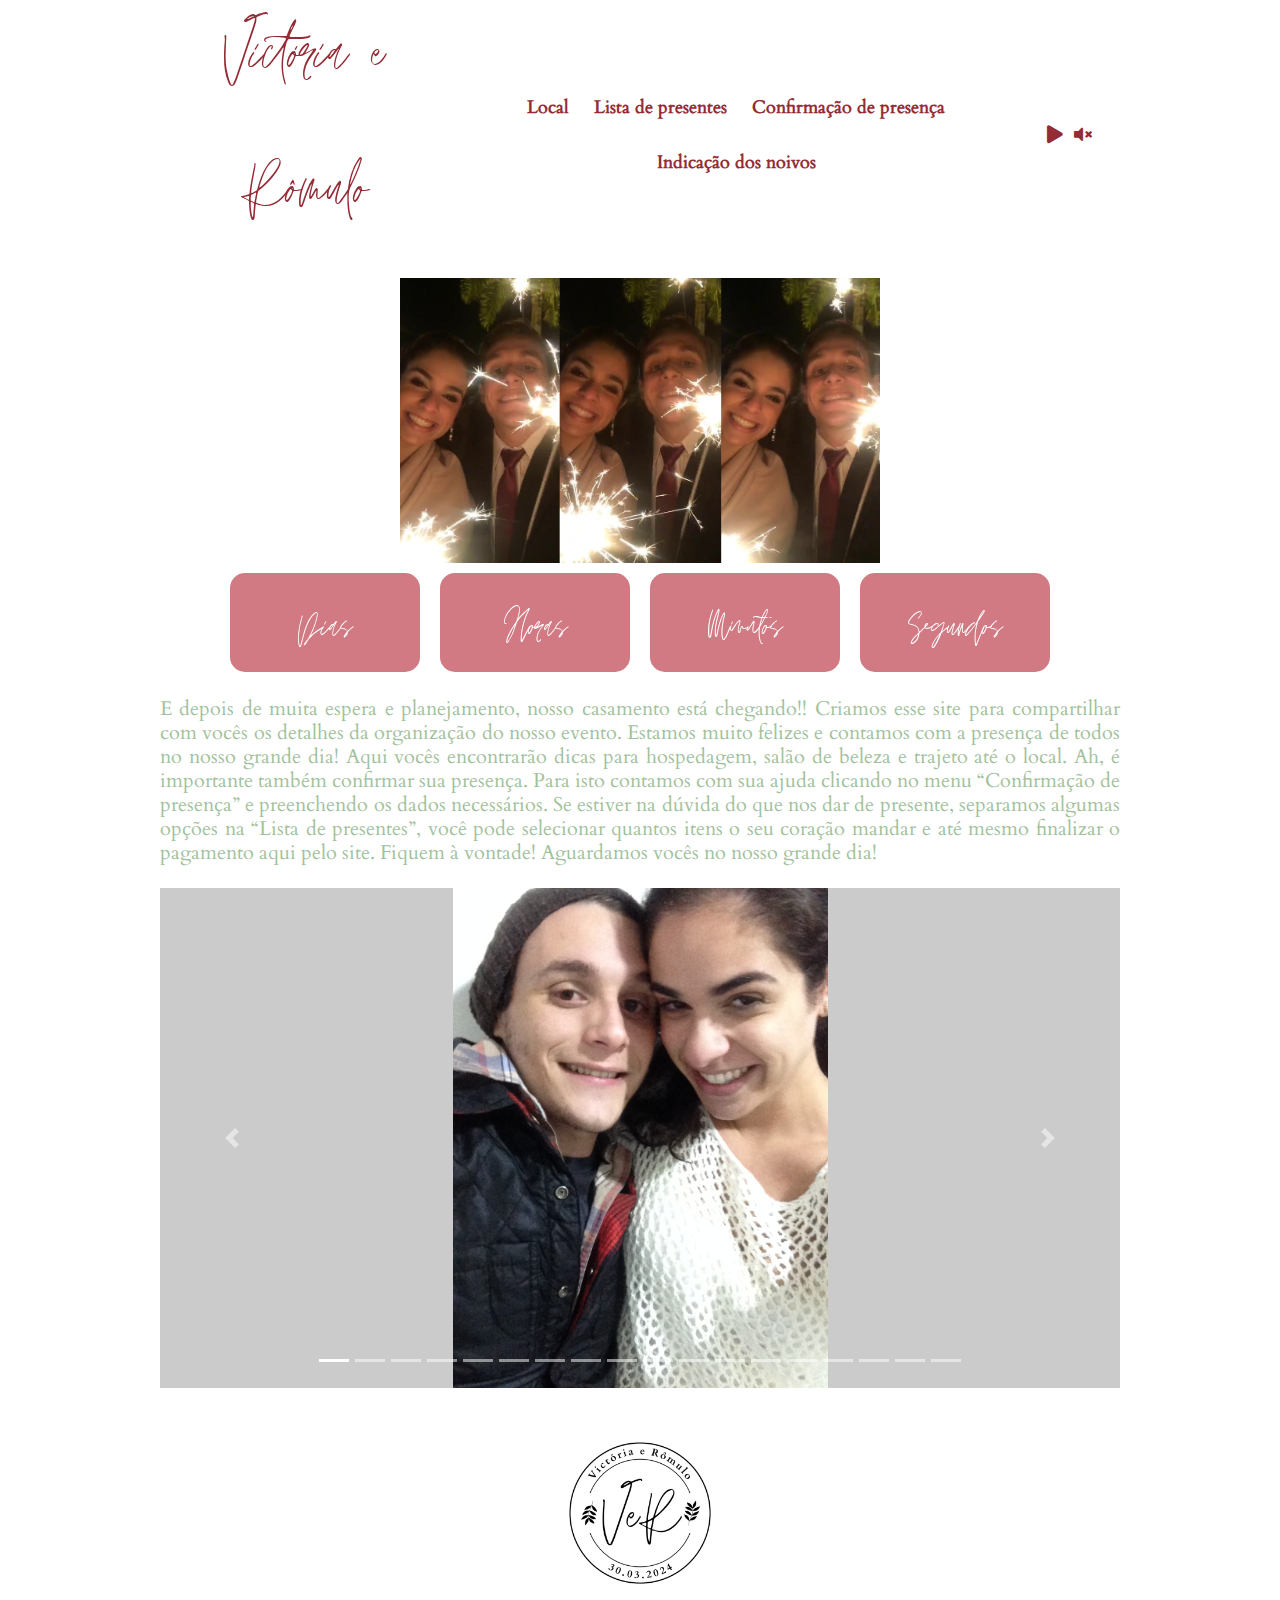
==== index.html @ e7ba3f0e "indicacoes" ====
<!DOCTYPE html>
<html lang="en">
<head>
  <meta charset="UTF-8">
  <meta name="viewport" content="width=device-width, initial-scale=1, shrink-to-fit=no">
  <title>Victória e Rômulo</title>

  <link rel="stylesheet" href="https://cdn.jsdelivr.net/npm/bootstrap@4.0.0/dist/css/bootstrap.min.css" integrity="sha384-Gn5384xqQ1aoWXA+058RXPxPg6fy4IWvTNh0E263XmFcJlSAwiGgFAW/dAiS6JXm" crossorigin="anonymous">
  <script src="https://code.jquery.com/jquery-3.2.1.slim.min.js" integrity="sha384-KJ3o2DKtIkvYIK3UENzmM7KCkRr/rE9/Qpg6aAZGJwFDMVNA/GpGFF93hXpG5KkN" crossorigin="anonymous"></script>
  <script src="https://cdn.jsdelivr.net/npm/popper.js@1.12.9/dist/umd/popper.min.js" integrity="sha384-ApNbgh9B+Y1QKtv3Rn7W3mgPxhU9K/ScQsAP7hUibX39j7fakFPskvXusvfa0b4Q" crossorigin="anonymous"></script>
  <script src="https://cdn.jsdelivr.net/npm/bootstrap@4.0.0/dist/js/bootstrap.min.js" integrity="sha384-JZR6Spejh4U02d8jOt6vLEHfe/JQGiRRSQQxSfFWpi1MquVdAyjUar5+76PVCmYl" crossorigin="anonymous"></script>
  <link rel="stylesheet" href="//use.fontawesome.com/releases/v5.15.4/css/all.css">

  <link href="index.css" rel="stylesheet">
  <script src="index.js"></script>
  <link href="imagens/favicon.ico" rel="icon">
</head>
<body>
    <div id="menu">
        <div class="grid-container-menu">
            <div class="grid-item-menu">
                <label class="home"onclick="showInicial()">Victória e Rômulo</label>
            </div>
            <div class="grid-item-menu">
                <label class="item-menu" onclick="showLocal()">Local</label>
                <label class="item-menu" onclick="showListaPresente()">Lista de presentes</label>
                <label class="item-menu" onclick="showConfirmacaoPresenca()">Confirmação de presença</label>
                <label class="item-menu" onclick="showIndicacaoNoivos()">Indicação dos noivos</label>
            </div>
            <div class="grid-item-menu">
              <label onclick="play()"><i class="fas fa-play"></i></label>
              <label onclick="pause()"><i class="fas fa-pause" style="display: none;"></i></label>
              <label onclick="mute()"><i class="fas fa-volume-mute" ></i></label>
              <label onclick="volume()"><i class="fas fa-volume-up" style="display: none;"></i></label>
              <br>
              <audio id="player" autoplay loop>
                <source src="musicas/playlist.mp3" type="audio/mpeg">
              </audio>
            </div>
        </div>
    </div>
    
    <div id="inicio">
        <div class="img_inicial">
            <img id="casal" src="imagens/casal.png">
        </div>

        <div class="grid-container-timer">
            <div class="grid-item-timer">
                <label id="days"></label>
                <br>
                <label>Dias</label>
            </div>
            <div class="grid-item-timer">
                <label id="hours"></label>
                <br>
                <label>Horas</label>
            </div>
            <div class="grid-item-timer">
                <label id="minutes"></label>
                <br>
                <label>Minutos</label>
            </div>
            <div class="grid-item-timer">
                <label id="seconds"></label>
                <br>
                <label>Segundos</label>
            </div>
        </div>

        <h3 class="text">
            E depois de muita espera e planejamento, nosso casamento está chegando!!
            Criamos esse site para compartilhar com vocês os detalhes da organização do nosso evento. Estamos muito felizes e contamos com a presença de todos no nosso grande dia!
            Aqui vocês encontrarão dicas para hospedagem, salão de beleza e trajeto até o local.
            Ah, é importante também confirmar sua presença. Para isto contamos com sua ajuda clicando no menu “Confirmação de presença” e preenchendo os dados necessários.
            Se estiver na dúvida do que nos dar de presente, separamos algumas opções na “Lista de presentes”, você pode selecionar quantos itens o seu coração mandar e até mesmo finalizar o pagamento aqui pelo site. Fiquem à vontade!
            Aguardamos vocês no nosso grande dia!
        </h3>

        <div id="carouselExampleIndicators" class="carousel slide" data-ride="carousel">
            <ol class="carousel-indicators">
              <li data-target="#carouselExampleIndicators" data-slide-to="0" class="active"></li>
              <li data-target="#carouselExampleIndicators" data-slide-to="1"></li>
              <li data-target="#carouselExampleIndicators" data-slide-to="2"></li>
              <li data-target="#carouselExampleIndicators" data-slide-to="3"></li>
              <li data-target="#carouselExampleIndicators" data-slide-to="4"></li>
              <li data-target="#carouselExampleIndicators" data-slide-to="5"></li>
              <li data-target="#carouselExampleIndicators" data-slide-to="6"></li>
              <li data-target="#carouselExampleIndicators" data-slide-to="7"></li>
              <li data-target="#carouselExampleIndicators" data-slide-to="8"></li>
              <li data-target="#carouselExampleIndicators" data-slide-to="9"></li>
              <li data-target="#carouselExampleIndicators" data-slide-to="10"></li>
              <li data-target="#carouselExampleIndicators" data-slide-to="11"></li>
              <li data-target="#carouselExampleIndicators" data-slide-to="12"></li>
              <li data-target="#carouselExampleIndicators" data-slide-to="13"></li>
              <li data-target="#carouselExampleIndicators" data-slide-to="14"></li>
              <li data-target="#carouselExampleIndicators" data-slide-to="15"></li>
              <li data-target="#carouselExampleIndicators" data-slide-to="16"></li>
              <li data-target="#carouselExampleIndicators" data-slide-to="17"></li>
            </ol>
            <div class="carousel-inner">
              <div class="carousel-item active">
                <div class="imagem_slides" style="background-image: url('imagens/slides/1.png');"></div>
              </div>
              <div class="carousel-item">
                <div class="imagem_slides" style="background-image: url('imagens/slides/2.png');"></div>
              </div>
              <div class="carousel-item">
                <div class="imagem_slides" style="background-image: url('imagens/slides/3.png');"></div>
              </div>
              <div class="carousel-item">
                <div class="imagem_slides" style="background-image: url('imagens/slides/4.png');"></div>
              </div>
              <div class="carousel-item">
                <div class="imagem_slides" style="background-image: url('imagens/slides/5.JPG');"></div>
              </div>
              <div class="carousel-item">
                <div class="imagem_slides" style="background-image: url('imagens/slides/6.jpg');"></div>
              </div>
              <div class="carousel-item">
                <div class="imagem_slides" style="background-image: url('imagens/slides/7.jpg');"></div>
              </div>
              <div class="carousel-item">
                <div class="imagem_slides" style="background-image: url('imagens/slides/8.jpg');"></div>
              </div>
              <div class="carousel-item">
                <div class="imagem_slides" style="background-image: url('imagens/slides/9.jpg');"></div>
              </div>
              <div class="carousel-item">
                <div class="imagem_slides" style="background-image: url('imagens/slides/10.jpg');"></div>
              </div>
              <div class="carousel-item">
                <div class="imagem_slides" style="background-image: url('imagens/slides/11.jpg');"></div>
              </div>
              <div class="carousel-item">
                <div class="imagem_slides" style="background-image: url('imagens/slides/12.jpg');"></div>
              </div>
              <div class="carousel-item">
                <div class="imagem_slides" style="background-image: url('imagens/slides/13.jpg');"></div>
              </div>
              <div class="carousel-item">
                <div class="imagem_slides" style="background-image: url('imagens/slides/14.jpg');"></div>
              </div>
              <div class="carousel-item">
                <div class="imagem_slides" style="background-image: url('imagens/slides/15.jpg');"></div>
              </div>
              <div class="carousel-item">
                <div class="imagem_slides" style="background-image: url('imagens/slides/16.jpg');"></div>
              </div>
              <div class="carousel-item">
                <div class="imagem_slides" style="background-image: url('imagens/slides/17.JPG');"></div>
              </div>
              <div class="carousel-item">
                <div class="imagem_slides" style="background-image: url('imagens/slides/18.jpg');"></div>
              </div>
            </div>
            <a class="carousel-control-prev" href="#carouselExampleIndicators" role="button" data-slide="prev">
              <span class="carousel-control-prev-icon" aria-hidden="true"></span>
              <span class="sr-only">Previous</span>
            </a>
            <a class="carousel-control-next" href="#carouselExampleIndicators" role="button" data-slide="next">
              <span class="carousel-control-next-icon" aria-hidden="true"></span>
              <span class="sr-only">Next</span>
            </a>
        </div>
    </div>

    <div id="local">
        <label class="title center">Estancia Lar</label>
        <div id="rita"></div>

        <label class="text">
          Gostaríamos muito de contar com a presença de todos vocês no momento do nosso sim, uma das partes mais importantes desse grande dia, na qual iremos afirmar nosso amor perante todos que amamos!
          A cerimônia será rápida e tentaremos ser extremamente pontuais. Em seguida, receberemos todos em uma recepção no mesmo local. Contamos com vocês!
          <br><br>
          Dia 30 de Março de 2024, às 16h30.
          <br><br>
          Estância Lar
          <br>
          R. dos Jasmins, 09
          <br>
          Green Valley, Botucatu – SP, 18600-000
        </label>
        <label class="title">Dica para GPS</label>
        <label class="text">
          O melhor trajeto para chegar até o local do evento é utilizando a Rodovia Gastão Dal Farra. Ao colocar o caminho no GPS, verifique se ele indica esse percurso.
        </label>
        <div class="mapouter">
            <div class="gmap_canvas">
                <iframe class="gmap_iframe" width="100%" frameborder="0" scrolling="no" marginheight="0" marginwidth="0" src="https://maps.google.com/maps?width=658&amp;height=400&amp;hl=en&amp;q=Estancia Lar&amp;t=&amp;z=15&amp;ie=UTF8&amp;iwloc=B&amp;output=embed"></iframe>
                </div>
            </div>
    </div>
        
    <div id="lista_presentes">
        <div class="iframe">
            <iframe class="iframe" frameborder="0" src="http://localhost/lista_de_presentes/loja"></iframe>
        </div>
    </div>
    
    <div id="confirmaçao_presenca">
        <iframe class="iframe" src="https://docs.google.com/forms/d/e/1FAIpQLSfi2gqJM6O2ibpSFRRr3fnjDvFNKOHbjgrizf_KB_40MpELNA/viewform?embedded=true" width="640" height="1158" frameborder="0" marginheight="0" marginwidth="0">Carregando…</iframe>
    </div>

    <div id="indicacao_noivos">
        <label class="title">Onde Ficar?</label>
        <label class="text">
            Queridos convidados, como sabemos que a maioria vem de outra cidade, separamos aqui algumas sugestões de hotéis para vocês se hospedarem. Todos esses tem uma ótima localização e são bem conhecidos na cidade.
        </label>
        <div class="grid-container-indicacao">
            <div class="grid-item-indicacao">
              <a href="https://primarhotel.com.br/" target="_blank">
                <div class="img-indicacao" style="background-image: url('imagens/indicacoes/primar.png');"></div>
                <label>Primar plaza hotel</label>
              </a>
            </div>
            <div class="grid-item-indicacao">
              <a href="https://all.accor.com/hotel/9506/index.pt-br.shtml?utm_campaign=seo+maps&utm_medium=seo+maps&utm_source=google+Maps" target="_blank">
                <div class="img-indicacao" style="background-image: url('imagens/indicacoes/ibis.png');"></div>
                <label>Ibis Botucatu</label>
              </a>
            </div>
            <div class="grid-item-indicacao">
              <a href="http://www.excellenceplazahotel.com.br/" target="_blank">
                <div class="img-indicacao" style="background-image: url('imagens/indicacoes/excellence.png');"></div>
                <label>Excellence Plaza Hotel</label>
              </a>
            </div>
            <div class="grid-item-indicacao">
              <a href="http://booking.com/hotel/br/bekassin-botucatu-hoteis-ltda.pt-br.html?aid=1726433&label=bekassin-botucatu-hoteis-ltda-myGFCuy0XHkpd0IPTnU%2A4wS468137848228%3Apl%3Ata%3Ap1%3Ap2%3Aac%3Aap%3Aneg%3Afi%3Atiaud-297601666555%3Akwd-4B8r3B4p7yhRXuBWLqsQ546WR43cqQwrbXMDFnBi6vSJBeif8tPW85a7r7DM961Jvk4hdryZoByEp8GC8HzsqJpRN4FxGM9sid=4B8r3B4p7yhRXuBWLqsQ546WR43cqQwrbXMDFnBi6vSJBeif8tPW85a7r7DM961Jvk4hdryZoByEp8GC8HzsqJpRN4FxGM902;checkout=2023-11-05;dest_id=-631079;dest_type=city;dist=0;group_adults=2;group_children=1;hapos=1;highlighted_blocks=301619909_272297403_3_1_0;hpos=1;matching_block_id=301619909_272297403_3_1_0;no_rooms=1;req_adults=2;req_age=0;req_children=1;room1=A%2CA%2C0;sb_price_type=total;sr_order=popularity;sr_pri_blocks=301619909_272297403_3_1_0__92400;srepoch=1693777523;srpvid=0d3b98f8ff0b0067;type=total;ucfs=1&#hotelTmpl" target="_blank">
                <div class="img-indicacao" style="background-image: url('imagens/indicacoes/bekassin.png');"></div>
                <label>Bekassin Botucatu</label>
              </a>
            </div>
            <div class="grid-item-indicacao">
              <a href="https://www.riellishotel.com.br/" target="_blank">
                <div class="img-indicacao" style="background-image: url('imagens/indicacoes/riellis.png');"></div>
                <label>Riellis Center Hotel</label>
              </a>
            </div>
            <div class="grid-item-indicacao">
              <a href="https://hotelbotucatu.com.br/" target="_blank">
                <div class="img-indicacao" style="background-image: url('imagens/indicacoes/botucatu-hotel.png');"></div>
                <label>Botucatu hotel</label>
              </a>
            </div>
        </div>

        <label class="title">Onde se arrumar?</label>
        <label class="text">
            Também separamos algumas sugestões de salão de beleza para quem quiser se arrumar na cidade, sabemos que com a viagem os looks podem desmanchar, então indicamos algumas opções!
        </label>
        <div class="grid-container-indicacao">
            <div class="grid-item-indicacao">
              <a href="https://www.instagram.com/jotahair/?hl=pt" target="_blank">
                <div class="img-indicacao" style="background-image: url('imagens/indicacoes/jota.png');"></div>
                <label>Jota Hair</label>
              </a>
            </div>
            <div class="grid-item-indicacao">
              <a href="https://www.instagram.com/studiosisters_/" target="_blank">
                <div class="img-indicacao" style="background-image: url('imagens/indicacoes/sisters.png');"></div>
                <label>Studio Sisters</label>
              </a>
            </div>
            <div class="grid-item-indicacao">
              <a href="https://www.instagram.com/vs.vaniasantana/" target="_blank">
                <div class="img-indicacao" style="background-image: url('imagens/indicacoes/vs.png');"></div>
                <label>VS Vânia Santana</label>
              </a>
            </div>
            <div class="grid-item-indicacao">
              <a href="https://www.instagram.com/studio7makehair/" target="_blank">
                <div class="img-indicacao" style="background-image: url('imagens/indicacoes/studio7.png');"></div>
                <label>Studio 7</label>
              </a>
            </div>
            <div class="grid-item-indicacao">
              <a href="https://instagram.com/monique_villasboas?igshid=MzRlODBiNWFlZA" target="_blank">
                <div class="img-indicacao" style="background-image: url('imagens/indicacoes/monique.png');"></div>
                <label>Studio Monique Fioretto</label>
              </a>
            </div>
            <div class="grid-item-indicacao">
              <a href="https://www.instagram.com/alsoferbotucatu/" target="_blank">
                <div class="img-indicacao" style="background-image: url('imagens/indicacoes/alsofer.png');"></div>
                <label>Alsofer Hair Studio</label>
              </a>
            </div>
        </div>
    </div>
</body>
<footer>
    <img src="imagens/cropped-V-R.png">
</footer>
</html>
---- index.css ----
/* Geral */
body{
  margin: auto;
  padding-bottom: 50px;
  padding-left: 12.5%;
  padding-right: 12.5%;
}

@font-face {
  font-family: Jonathan;
  src: url('fonts/Jonathan/Jonathan.ttf');
}

@font-face {
  font-family: Cardo;
  src: url('fonts/Cardo/Cardo-Regular.ttf');
}

.text{
  font-family: Cardo;
  color: #A1C19C;
  font-size: 20px;
  text-align: justify;
  padding-top: 15px;
  padding-bottom: 15px;
}

.title{
  font-family: Cardo;
  color: #D17A84;
  font-size: 25px;
}

/* Menu */
.grid-container-menu {
  display: grid;
  grid-template-columns: 30% 60% 10%;
  align-items:center;
}
.grid-item-menu {
  background-color: rgba(255, 255, 255, 0.8);
  font-size: 18px;
  text-align: center;
}
.home{
  font-size: 90px;
  font-family: Jonathan;
  color: #942c35;
}
.home:hover{
  color: #A1C19C;
  cursor: pointer;
}
.item-menu{
  color: #942c35;
  padding: 10px;
  font-family: Cardo;
  font-weight: bold;
}
.item-menu:hover{
  color: #A1C19C;
  cursor: pointer;
}

.fa-play, .fa-pause, .fa-volume-mute, .fa-volume-up{
  color: #942c35;
}
.fa-play:hover, .fa-pause:hover, .fa-volume-mute:hover, .fa-volume-up:hover{
  color: #A1C19C;
}


/* Inicial */
#casal{
  width: 50%;
}
.img_inicial{
  text-align: center;
}
#days, #hours, #minutes, #seconds {
  font-size: 90px;
  color: white;
  font-family: Jonathan;
  padding: 0;
  margin: 0;
}

.grid-container-timer {
  display: grid;
  grid-template-columns: auto auto auto auto;
  margin: auto;
  justify-content: center;
  align-items: center;
  color: white;
}

.grid-item-timer {
  margin: 10px;
  background-color: #D17A84;
  text-align: center;
  border-radius: 15px;
  width: 190px;
}

.grid-item-timer>label {
  font-size: 50px;
  color: white;
  font-family: Jonathan;
  padding: 0;
  margin: 0;
}
.imagem_slides{
  background-repeat: no-repeat;
  background-position: center;
  background-size: contain;
  width: 100%;
  height: 500px;
  background-color: rgb(203, 203, 203);
}


/* Local */ 
#local{
  display:none
}

.center{
  display: block;
  text-align: center;
}

#rita{
  background-image: url('imagens/rita.png');
  background-repeat: no-repeat;
  background-position: center;
  background-size: contain;
  width: 100%;
  height: 500px;
}
.mapouter{
  position:relative;
  text-align:right;
  width:100%;
  height:400px;
}
.gmap_canvas {
  overflow:hidden;
  background:none!important;
  width:100%;
  height:400px;
}
.gmap_iframe {
  height:400px!important;
}


/* Lista de presentes */ 
#lista_presentes{
  display:none;
  height: 1500px;
}
.iframe{
  width: 80%;
  height: 1500px;
  align-items: center;
  display: flex;
  justify-content: center;
  margin: auto;
}

/* Confirmação de presença */ 
#confirmaçao_presenca{
  display:none;
}

#confirmaçao_presenca>.iframe{
  height: 1500px;
  align-items: center;
  justify-content: center;
}

/* Indicação dos noivos */ 
#indicacao_noivos{
  display:none
}
.grid-container-indicacao {
  display: grid;
  grid-template-columns: auto auto auto;
  margin: auto;
  justify-content: center;
  align-items: center;
}

.grid-item-indicacao label{
  margin: 20px;
  font-size: 15px;
  text-align: center;
  border-radius: 15px;
  width: 190px;
  color: #A1C19C;
  font-family: Cardo;
}

.img-indicacao {
  width: 200px;
  height: 200px;
  border-radius: 50%;
  background-repeat: no-repeat;
  background-position: center;
  background-size:cover;
}

/* Footer */ 
footer{
  margin-top: 50px;
  text-align: center;
}
footer>img{
  width: 150px;
}
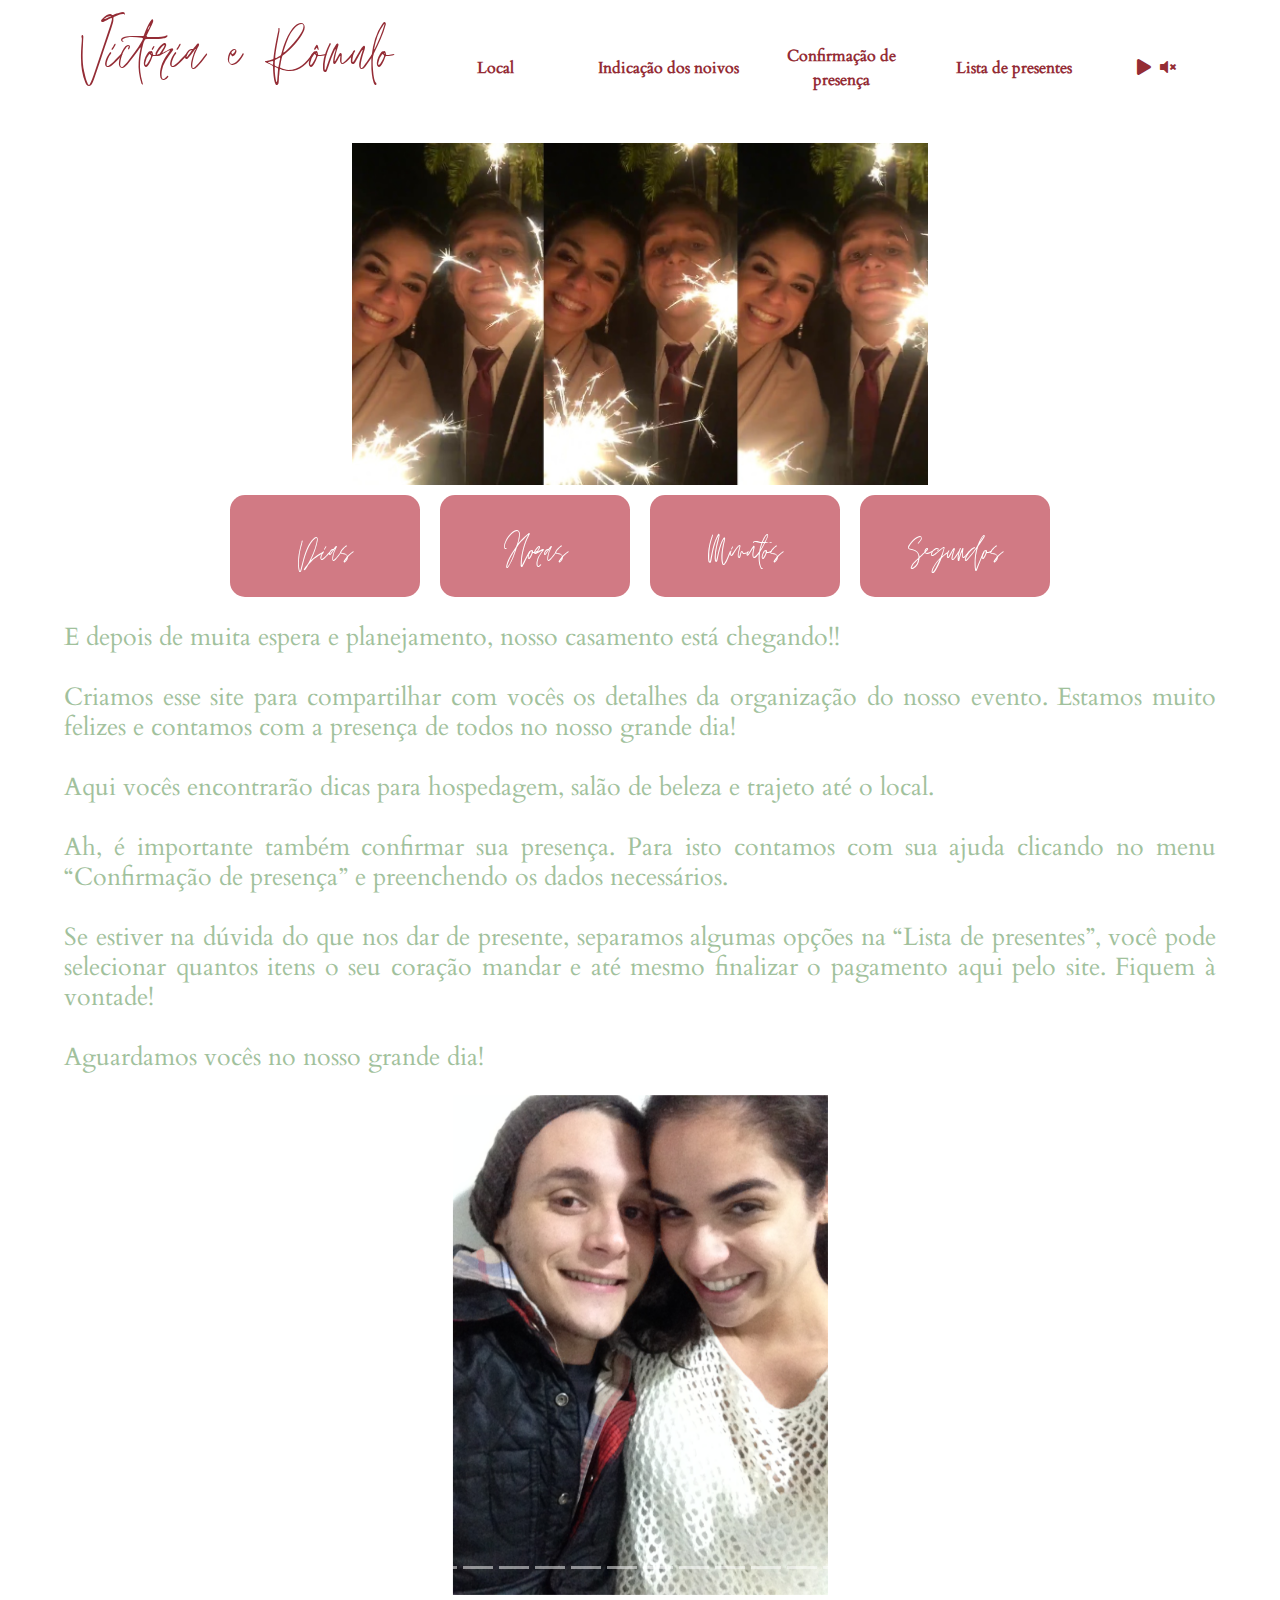
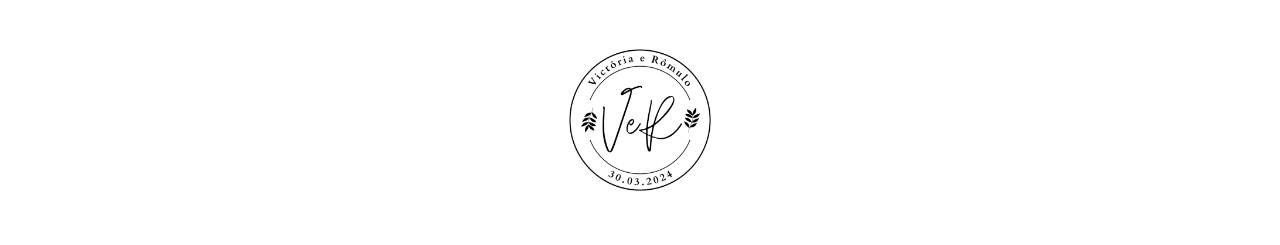
==== commit 47dd33fc: "responsive" ====
--- a/index.html
+++ b/index.html
@@ -22,10 +22,16 @@
                 <label class="home"onclick="showInicial()">Victória e Rômulo</label>
             </div>
             <div class="grid-item-menu">
-                <label class="item-menu" onclick="showLocal()">Local</label>
-                <label class="item-menu" onclick="showListaPresente()">Lista de presentes</label>
-                <label class="item-menu" onclick="showConfirmacaoPresenca()">Confirmação de presença</label>
-                <label class="item-menu" onclick="showIndicacaoNoivos()">Indicação dos noivos</label>
+              <label class="item-menu" onclick="showLocal()">Local</label>
+            </div>
+            <div class="grid-item-menu">
+              <label class="item-menu" onclick="showIndicacaoNoivos()">Indicação dos noivos</label>
+            </div>
+            <div class="grid-item-menu">
+              <label class="item-menu" onclick="showConfirmacaoPresenca()">Confirmação de presença</label>
+            </div>
+            <div class="grid-item-menu">
+              <label class="item-menu" onclick="showListaPresente()">Lista de presentes</label>
             </div>
             <div class="grid-item-menu">
               <label onclick="play()"><i class="fas fa-play"></i></label>
@@ -70,10 +76,15 @@
 
         <h3 class="text">
             E depois de muita espera e planejamento, nosso casamento está chegando!!
+            <br><br>
             Criamos esse site para compartilhar com vocês os detalhes da organização do nosso evento. Estamos muito felizes e contamos com a presença de todos no nosso grande dia!
+            <br><br>
             Aqui vocês encontrarão dicas para hospedagem, salão de beleza e trajeto até o local.
+            <br><br>
             Ah, é importante também confirmar sua presença. Para isto contamos com sua ajuda clicando no menu “Confirmação de presença” e preenchendo os dados necessários.
+            <br><br>
             Se estiver na dúvida do que nos dar de presente, separamos algumas opções na “Lista de presentes”, você pode selecionar quantos itens o seu coração mandar e até mesmo finalizar o pagamento aqui pelo site. Fiquem à vontade!
+            <br><br>
             Aguardamos vocês no nosso grande dia!
         </h3>
 
@@ -166,7 +177,7 @@
     </div>
 
     <div id="local">
-        <label class="title center">Estancia Lar</label>
+        <label class="title center" style="font-size: 40px;">Estancia Lar</label>
         <div id="rita"></div>
 
         <label class="text">
--- a/index.css
+++ b/index.css
@@ -2,8 +2,20 @@
 body{
   margin: auto;
   padding-bottom: 50px;
-  padding-left: 12.5%;
-  padding-right: 12.5%;
+}
+
+@media (max-width: 500px) {
+  body{
+    padding-left: 12.5%;
+    padding-right: 12.5%;
+  }
+}
+
+@media (min-width: 500px) {
+  body{
+    padding-left: 5%;
+    padding-right: 5%;
+  }
 }
 
 @font-face {
@@ -16,10 +28,29 @@
   src: url('fonts/Cardo/Cardo-Regular.ttf');
 }
 
+@media (max-width: 500px) {
+  .text{
+    font-size: 15px;
+  }
+
+  .title{
+    font-size: 25px;
+  }
+}
+
+@media (min-width: 500px) {
+  .text{
+    font-size: 25px;
+  }
+
+  .title{
+    font-size: 30px;
+  }
+}
+
 .text{
   font-family: Cardo;
   color: #A1C19C;
-  font-size: 20px;
   text-align: justify;
   padding-top: 15px;
   padding-bottom: 15px;
@@ -28,25 +59,33 @@
 .title{
   font-family: Cardo;
   color: #D17A84;
-  font-size: 25px;
 }
 
 /* Menu */
+.home{
+  font-family: Jonathan;
+  color: #942c35;
+}
+
+.grid-item-menu {
+  text-align: center;
+}
+
+@media (max-width: 500px) {
+  .home{
+    font-size: 75px;
+    margin: 0;
+  }
+  .grid-container-menu {
+    grid-template-columns: auto;
+  }
+}
+
 .grid-container-menu {
   display: grid;
-  grid-template-columns: 30% 60% 10%;
   align-items:center;
 }
-.grid-item-menu {
-  background-color: rgba(255, 255, 255, 0.8);
-  font-size: 18px;
-  text-align: center;
-}
-.home{
-  font-size: 90px;
-  font-family: Jonathan;
-  color: #942c35;
-}
+
 .home:hover{
   color: #A1C19C;
   cursor: pointer;
@@ -62,6 +101,10 @@
   cursor: pointer;
 }
 
+.grid-item-menu {
+  background-color: rgba(255, 255, 255, 0.8);
+}
+
 .fa-play, .fa-pause, .fa-volume-mute, .fa-volume-up{
   color: #942c35;
 }
@@ -69,20 +112,72 @@
   color: #A1C19C;
 }
 
+@media (min-width: 500px) {
+  .grid-container-menu {
+    grid-template-columns: 30% 15% 15% 15% 15% 10%;
+  }
+
+  .grid-item-menu {
+    font-size: 16px;
+  }
+  
+  .home{
+    font-size: 90px;
+  }
+  .item-menu{
+    padding: 10px;
+  }
+}
 
 /* Inicial */
-#casal{
-  width: 50%;
-}
+@media (min-width: 500px) {
+  #casal{
+    width: 50%;
+  }
+
+  .grid-item-timer {
+    margin: 10px;
+    width: 190px;
+  }
+
+  .grid-item-timer>label {
+    font-size: 50px;
+  }
+
+  #days, #hours, #minutes, #seconds {
+    font-size: 90px;
+  }
+}
+
+@media (max-width: 500px) {
+  #casal{
+    width: 100%;
+  }
+
+  .grid-item-timer {
+    margin: 10px;
+    width: 50px;
+  }
+
+  .grid-item-timer>label {
+    font-size: 20px;
+  }
+
+  #days, #hours, #minutes, #seconds {
+    font-size: 40px;
+  }
+}
+
 .img_inicial{
   text-align: center;
 }
+
 #days, #hours, #minutes, #seconds {
-  font-size: 90px;
   color: white;
   font-family: Jonathan;
   padding: 0;
   margin: 0;
+  height: 20px;
 }
 
 .grid-container-timer {
@@ -95,15 +190,12 @@
 }
 
 .grid-item-timer {
-  margin: 10px;
   background-color: #D17A84;
   text-align: center;
   border-radius: 15px;
-  width: 190px;
 }
 
 .grid-item-timer>label {
-  font-size: 50px;
   color: white;
   font-family: Jonathan;
   padding: 0;
@@ -115,7 +207,6 @@
   background-size: contain;
   width: 100%;
   height: 500px;
-  background-color: rgb(203, 203, 203);
 }
 
 
@@ -137,6 +228,21 @@
   width: 100%;
   height: 500px;
 }
+
+@media (max-width: 500px) {
+  #rita{
+    height: 200px;
+  }
+  .mapouter{
+    height:200px;
+  }
+  .gmap_canvas {
+    height:200px;
+  }
+  .gmap_iframe {
+    height:200px!important;
+  }
+}
 .mapouter{
   position:relative;
   text-align:right;
@@ -179,13 +285,31 @@
   justify-content: center;
 }
 
+@media (max-width: 500px) {
+  #confirmaçao_presenca>.iframe{
+    width: 100%;
+  }
+}
+
 /* Indicação dos noivos */ 
 #indicacao_noivos{
   display:none
 }
+
+@media (max-width: 500px) {
+  .grid-container-indicacao {
+    grid-template-columns: auto;
+  }
+}
+
+@media (min-width: 500px) {
+  .grid-container-indicacao {
+    grid-template-columns: auto auto auto;
+  }
+}
+
 .grid-container-indicacao {
   display: grid;
-  grid-template-columns: auto auto auto;
   margin: auto;
   justify-content: center;
   align-items: center;
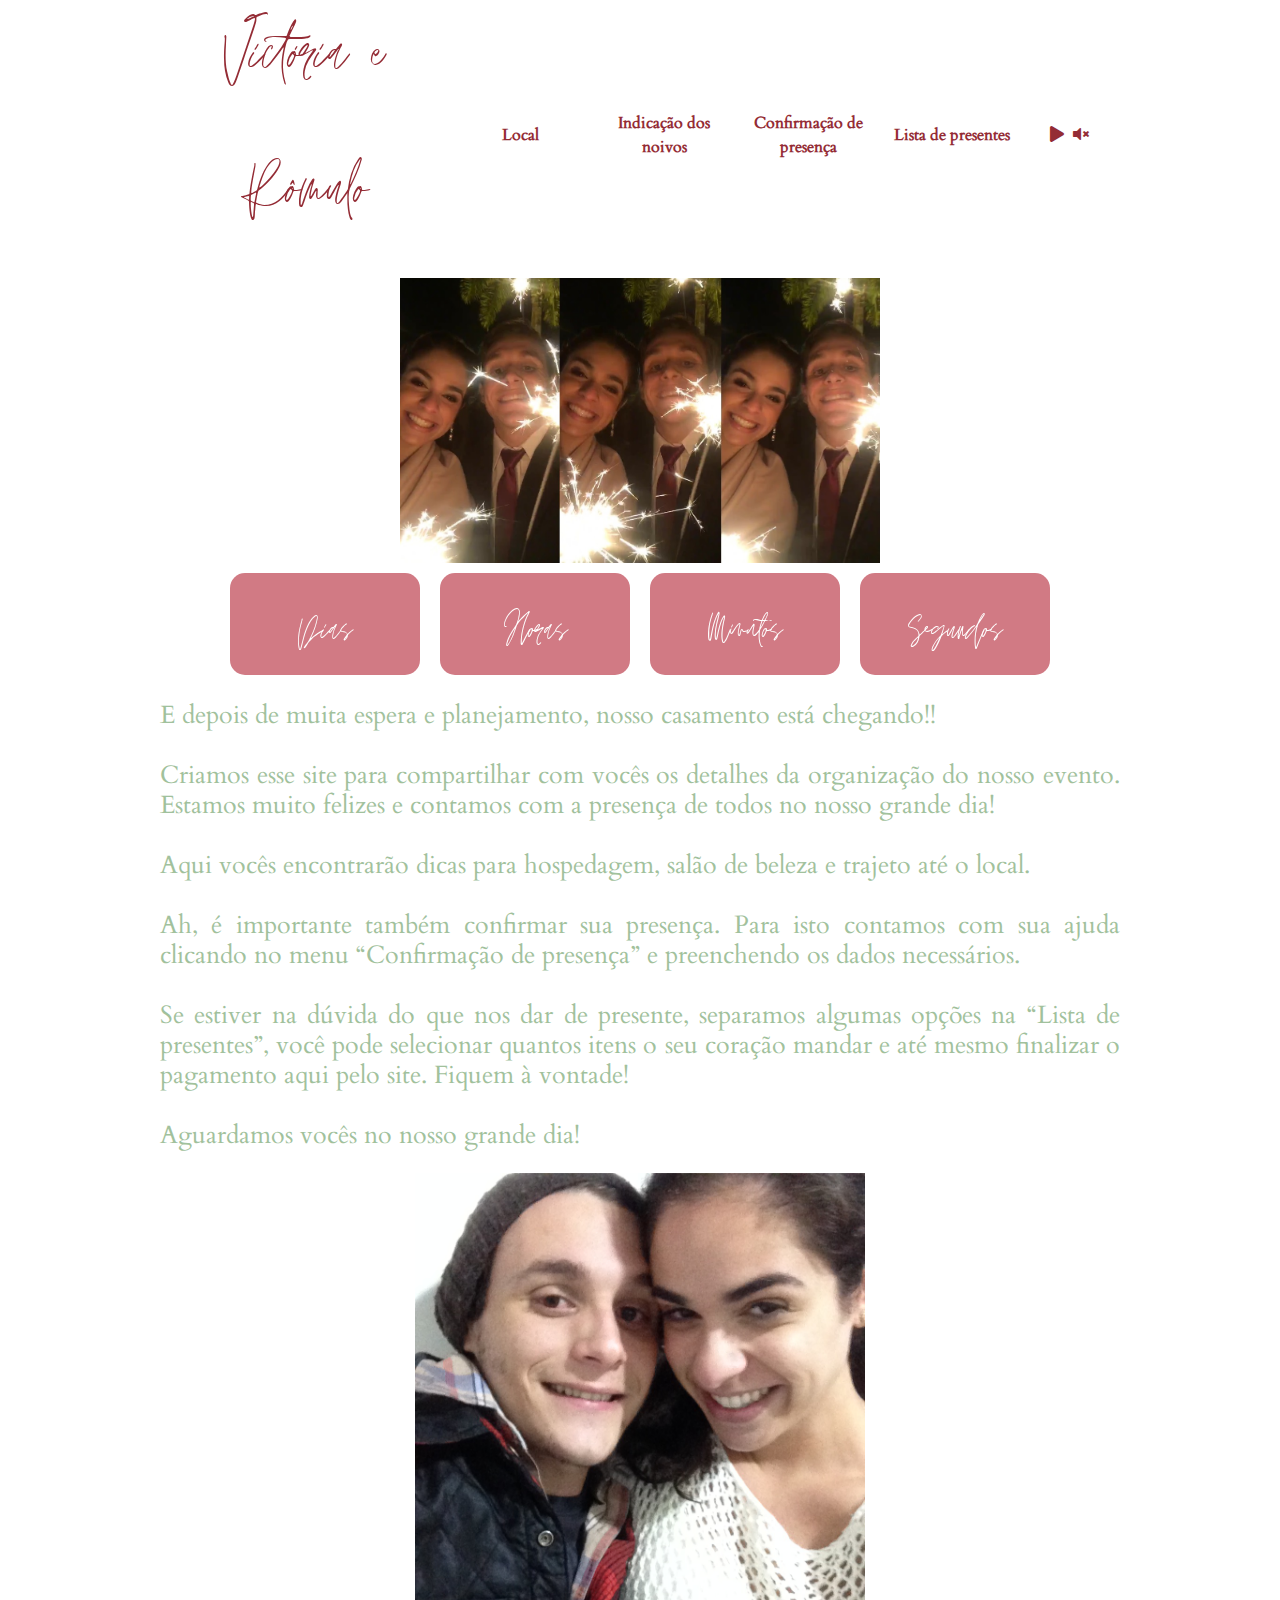
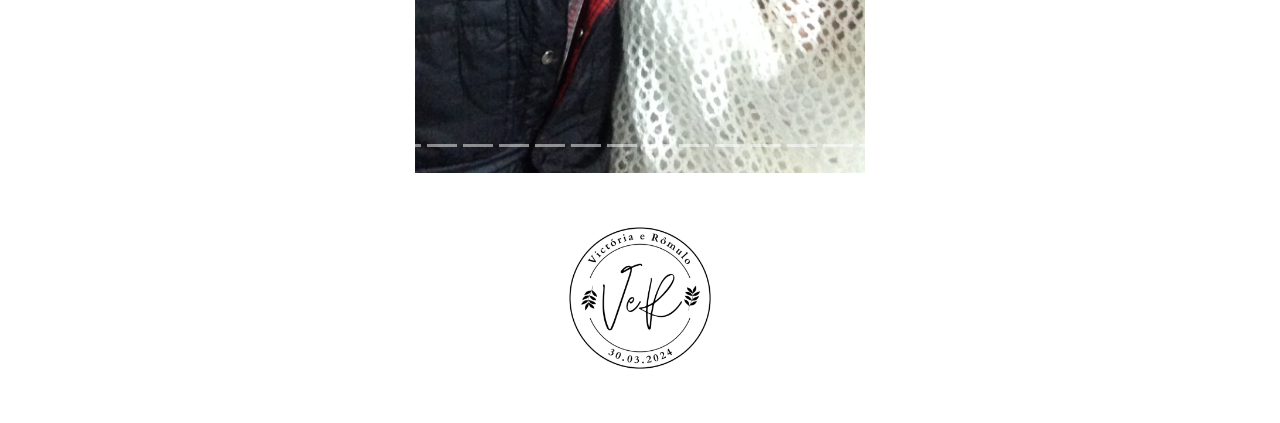
==== commit 8f91d890: "fix indicacao" ====
--- a/index.html
+++ b/index.html
@@ -222,36 +222,42 @@
             <div class="grid-item-indicacao">
               <a href="https://primarhotel.com.br/" target="_blank">
                 <div class="img-indicacao" style="background-image: url('imagens/indicacoes/primar.png');"></div>
+                <br>
                 <label>Primar plaza hotel</label>
               </a>
             </div>
             <div class="grid-item-indicacao">
               <a href="https://all.accor.com/hotel/9506/index.pt-br.shtml?utm_campaign=seo+maps&utm_medium=seo+maps&utm_source=google+Maps" target="_blank">
                 <div class="img-indicacao" style="background-image: url('imagens/indicacoes/ibis.png');"></div>
+                <br>
                 <label>Ibis Botucatu</label>
               </a>
             </div>
             <div class="grid-item-indicacao">
               <a href="http://www.excellenceplazahotel.com.br/" target="_blank">
                 <div class="img-indicacao" style="background-image: url('imagens/indicacoes/excellence.png');"></div>
+                <br>
                 <label>Excellence Plaza Hotel</label>
               </a>
             </div>
             <div class="grid-item-indicacao">
               <a href="http://booking.com/hotel/br/bekassin-botucatu-hoteis-ltda.pt-br.html?aid=1726433&label=bekassin-botucatu-hoteis-ltda-myGFCuy0XHkpd0IPTnU%2A4wS468137848228%3Apl%3Ata%3Ap1%3Ap2%3Aac%3Aap%3Aneg%3Afi%3Atiaud-297601666555%3Akwd-4B8r3B4p7yhRXuBWLqsQ546WR43cqQwrbXMDFnBi6vSJBeif8tPW85a7r7DM961Jvk4hdryZoByEp8GC8HzsqJpRN4FxGM9sid=4B8r3B4p7yhRXuBWLqsQ546WR43cqQwrbXMDFnBi6vSJBeif8tPW85a7r7DM961Jvk4hdryZoByEp8GC8HzsqJpRN4FxGM902;checkout=2023-11-05;dest_id=-631079;dest_type=city;dist=0;group_adults=2;group_children=1;hapos=1;highlighted_blocks=301619909_272297403_3_1_0;hpos=1;matching_block_id=301619909_272297403_3_1_0;no_rooms=1;req_adults=2;req_age=0;req_children=1;room1=A%2CA%2C0;sb_price_type=total;sr_order=popularity;sr_pri_blocks=301619909_272297403_3_1_0__92400;srepoch=1693777523;srpvid=0d3b98f8ff0b0067;type=total;ucfs=1&#hotelTmpl" target="_blank">
                 <div class="img-indicacao" style="background-image: url('imagens/indicacoes/bekassin.png');"></div>
+                <br>
                 <label>Bekassin Botucatu</label>
               </a>
             </div>
             <div class="grid-item-indicacao">
               <a href="https://www.riellishotel.com.br/" target="_blank">
                 <div class="img-indicacao" style="background-image: url('imagens/indicacoes/riellis.png');"></div>
+                <br>
                 <label>Riellis Center Hotel</label>
               </a>
             </div>
             <div class="grid-item-indicacao">
               <a href="https://hotelbotucatu.com.br/" target="_blank">
                 <div class="img-indicacao" style="background-image: url('imagens/indicacoes/botucatu-hotel.png');"></div>
+                <br>
                 <label>Botucatu hotel</label>
               </a>
             </div>
@@ -265,36 +271,42 @@
             <div class="grid-item-indicacao">
               <a href="https://www.instagram.com/jotahair/?hl=pt" target="_blank">
                 <div class="img-indicacao" style="background-image: url('imagens/indicacoes/jota.png');"></div>
+                <br>
                 <label>Jota Hair</label>
               </a>
             </div>
             <div class="grid-item-indicacao">
               <a href="https://www.instagram.com/studiosisters_/" target="_blank">
                 <div class="img-indicacao" style="background-image: url('imagens/indicacoes/sisters.png');"></div>
+                <br>
                 <label>Studio Sisters</label>
               </a>
             </div>
             <div class="grid-item-indicacao">
               <a href="https://www.instagram.com/vs.vaniasantana/" target="_blank">
                 <div class="img-indicacao" style="background-image: url('imagens/indicacoes/vs.png');"></div>
+                <br>
                 <label>VS Vânia Santana</label>
               </a>
             </div>
             <div class="grid-item-indicacao">
               <a href="https://www.instagram.com/studio7makehair/" target="_blank">
                 <div class="img-indicacao" style="background-image: url('imagens/indicacoes/studio7.png');"></div>
+                <br>
                 <label>Studio 7</label>
               </a>
             </div>
             <div class="grid-item-indicacao">
               <a href="https://instagram.com/monique_villasboas?igshid=MzRlODBiNWFlZA" target="_blank">
                 <div class="img-indicacao" style="background-image: url('imagens/indicacoes/monique.png');"></div>
+                <br>
                 <label>Studio Monique Fioretto</label>
               </a>
             </div>
             <div class="grid-item-indicacao">
               <a href="https://www.instagram.com/alsoferbotucatu/" target="_blank">
                 <div class="img-indicacao" style="background-image: url('imagens/indicacoes/alsofer.png');"></div>
+                <br>
                 <label>Alsofer Hair Studio</label>
               </a>
             </div>
--- a/index.css
+++ b/index.css
@@ -4,20 +4,20 @@
   padding-bottom: 50px;
 }
 
-@media (max-width: 500px) {
+@media (max-width: 600px) {
+  body{
+    padding-left: 5%;
+    padding-right: 5%;
+  }
+}
+
+@media (min-width: 600px) {
   body{
     padding-left: 12.5%;
     padding-right: 12.5%;
   }
 }
 
-@media (min-width: 500px) {
-  body{
-    padding-left: 5%;
-    padding-right: 5%;
-  }
-}
-
 @font-face {
   font-family: Jonathan;
   src: url('fonts/Jonathan/Jonathan.ttf');
@@ -28,7 +28,7 @@
   src: url('fonts/Cardo/Cardo-Regular.ttf');
 }
 
-@media (max-width: 500px) {
+@media (max-width: 600px) {
   .text{
     font-size: 15px;
   }
@@ -38,7 +38,7 @@
   }
 }
 
-@media (min-width: 500px) {
+@media (min-width: 600px) {
   .text{
     font-size: 25px;
   }
@@ -71,7 +71,7 @@
   text-align: center;
 }
 
-@media (max-width: 500px) {
+@media (max-width: 600px) {
   .home{
     font-size: 75px;
     margin: 0;
@@ -112,7 +112,7 @@
   color: #A1C19C;
 }
 
-@media (min-width: 500px) {
+@media (min-width: 600px) {
   .grid-container-menu {
     grid-template-columns: 30% 15% 15% 15% 15% 10%;
   }
@@ -130,7 +130,7 @@
 }
 
 /* Inicial */
-@media (min-width: 500px) {
+@media (min-width: 600px) {
   #casal{
     width: 50%;
   }
@@ -149,7 +149,7 @@
   }
 }
 
-@media (max-width: 500px) {
+@media (max-width: 600px) {
   #casal{
     width: 100%;
   }
@@ -206,7 +206,7 @@
   background-position: center;
   background-size: contain;
   width: 100%;
-  height: 500px;
+  height: 600px;
 }
 
 
@@ -226,10 +226,10 @@
   background-position: center;
   background-size: contain;
   width: 100%;
-  height: 500px;
-}
-
-@media (max-width: 500px) {
+  height: 600px;
+}
+
+@media (max-width: 600px) {
   #rita{
     height: 200px;
   }
@@ -263,11 +263,11 @@
 /* Lista de presentes */ 
 #lista_presentes{
   display:none;
-  height: 1500px;
+  height: 1600px;
 }
 .iframe{
-  width: 80%;
-  height: 1500px;
+  width: 100%;
+  height: 1600px;
   align-items: center;
   display: flex;
   justify-content: center;
@@ -280,12 +280,12 @@
 }
 
 #confirmaçao_presenca>.iframe{
-  height: 1500px;
+  height: 1600px;
   align-items: center;
   justify-content: center;
 }
 
-@media (max-width: 500px) {
+@media (max-width: 600px) {
   #confirmaçao_presenca>.iframe{
     width: 100%;
   }
@@ -296,13 +296,13 @@
   display:none
 }
 
-@media (max-width: 500px) {
+@media (max-width: 600px) {
   .grid-container-indicacao {
     grid-template-columns: auto;
   }
 }
 
-@media (min-width: 500px) {
+@media (min-width: 600px) {
   .grid-container-indicacao {
     grid-template-columns: auto auto auto;
   }
@@ -313,6 +313,7 @@
   margin: auto;
   justify-content: center;
   align-items: center;
+  text-align: center;
 }
 
 .grid-item-indicacao label{
@@ -332,6 +333,7 @@
   background-repeat: no-repeat;
   background-position: center;
   background-size:cover;
+  display: inline-block;
 }
 
 /* Footer */ 
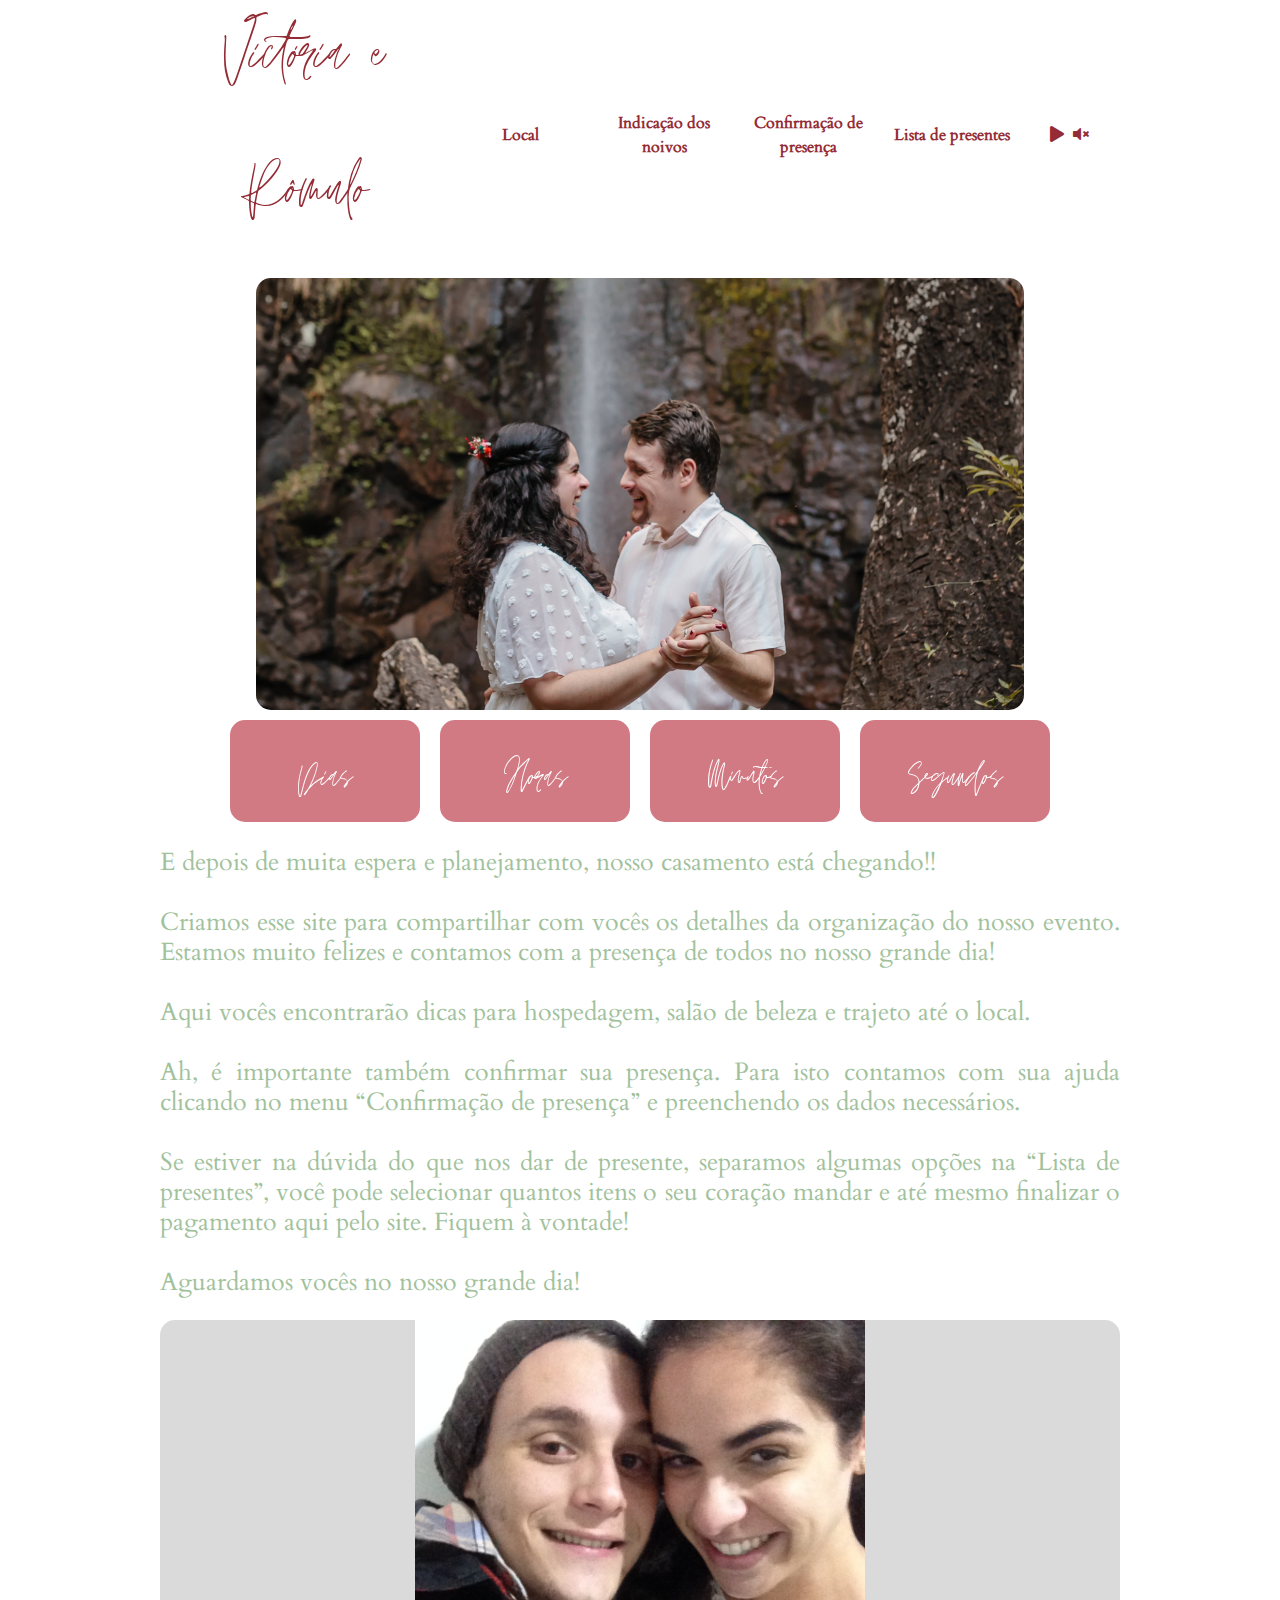
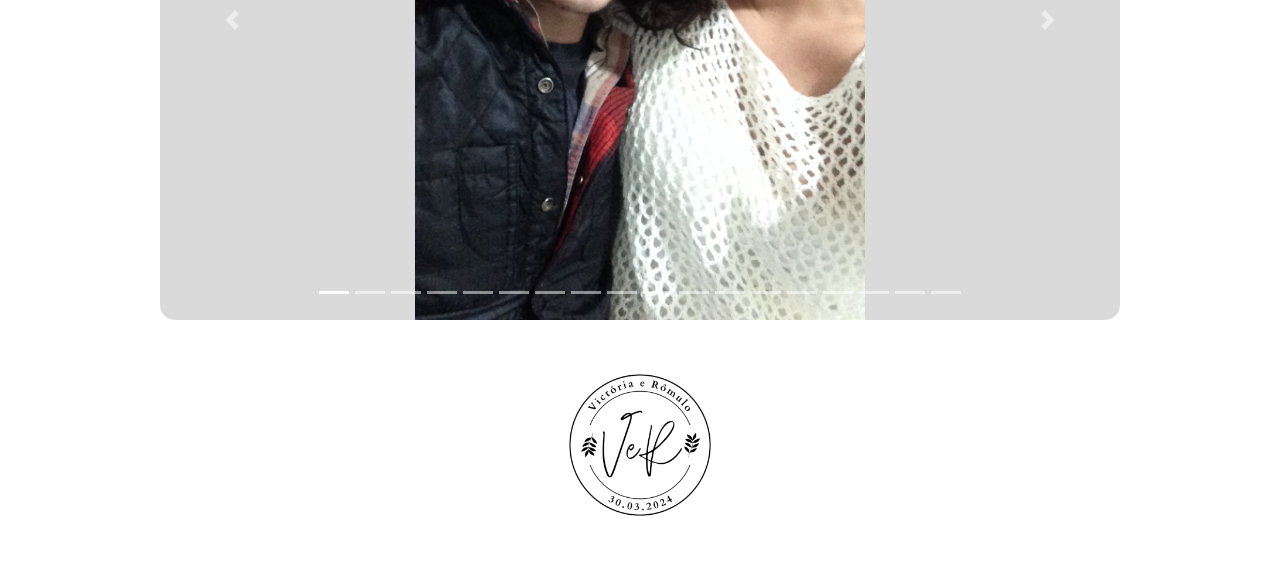
==== commit eaf7d7d9: "upload fotos pre wedding" ====
--- a/index.html
+++ b/index.html
@@ -48,7 +48,7 @@
     
     <div id="inicio">
         <div class="img_inicial">
-            <img id="casal" src="imagens/casal.png">
+            <img id="casal" src="imagens/home2.png">
         </div>
 
         <div class="grid-container-timer">
@@ -178,7 +178,9 @@
 
     <div id="local">
         <label class="title center" style="font-size: 40px;">Estancia Lar</label>
-        <div id="rita"></div>
+        <div class="img_inicial">
+          <img id="rita" src="imagens/rita.png">
+        </div>
 
         <label class="text">
           Gostaríamos muito de contar com a presença de todos vocês no momento do nosso sim, uma das partes mais importantes desse grande dia, na qual iremos afirmar nosso amor perante todos que amamos!
@@ -205,7 +207,7 @@
         
     <div id="lista_presentes">
         <div class="iframe">
-            <iframe class="iframe" frameborder="0" src="http://localhost/lista_de_presentes/loja"></iframe>
+            <iframe class="iframe" frameborder="0" src="https://victoriaeromulo.hubis.com.br/lista-de-presentes/loja"></iframe>
         </div>
     </div>
     
--- a/index.css
+++ b/index.css
@@ -130,10 +130,12 @@
 }
 
 /* Inicial */
-@media (min-width: 600px) {
-  #casal{
-    width: 50%;
-  }
+#casal{
+  width: 80%;
+  border-radius: 15px;
+}
+
+@media (min-width: 600px) {
 
   .grid-item-timer {
     margin: 10px;
@@ -150,10 +152,6 @@
 }
 
 @media (max-width: 600px) {
-  #casal{
-    width: 100%;
-  }
-
   .grid-item-timer {
     margin: 10px;
     width: 50px;
@@ -207,6 +205,8 @@
   background-size: contain;
   width: 100%;
   height: 600px;
+  background-color: rgba(128, 128, 128, 0.295);
+  border-radius: 15px;
 }
 
 
@@ -221,12 +221,8 @@
 }
 
 #rita{
-  background-image: url('imagens/rita.png');
-  background-repeat: no-repeat;
-  background-position: center;
-  background-size: contain;
-  width: 100%;
-  height: 600px;
+  width: 80%;
+  border-radius: 15px;
 }
 
 @media (max-width: 600px) {
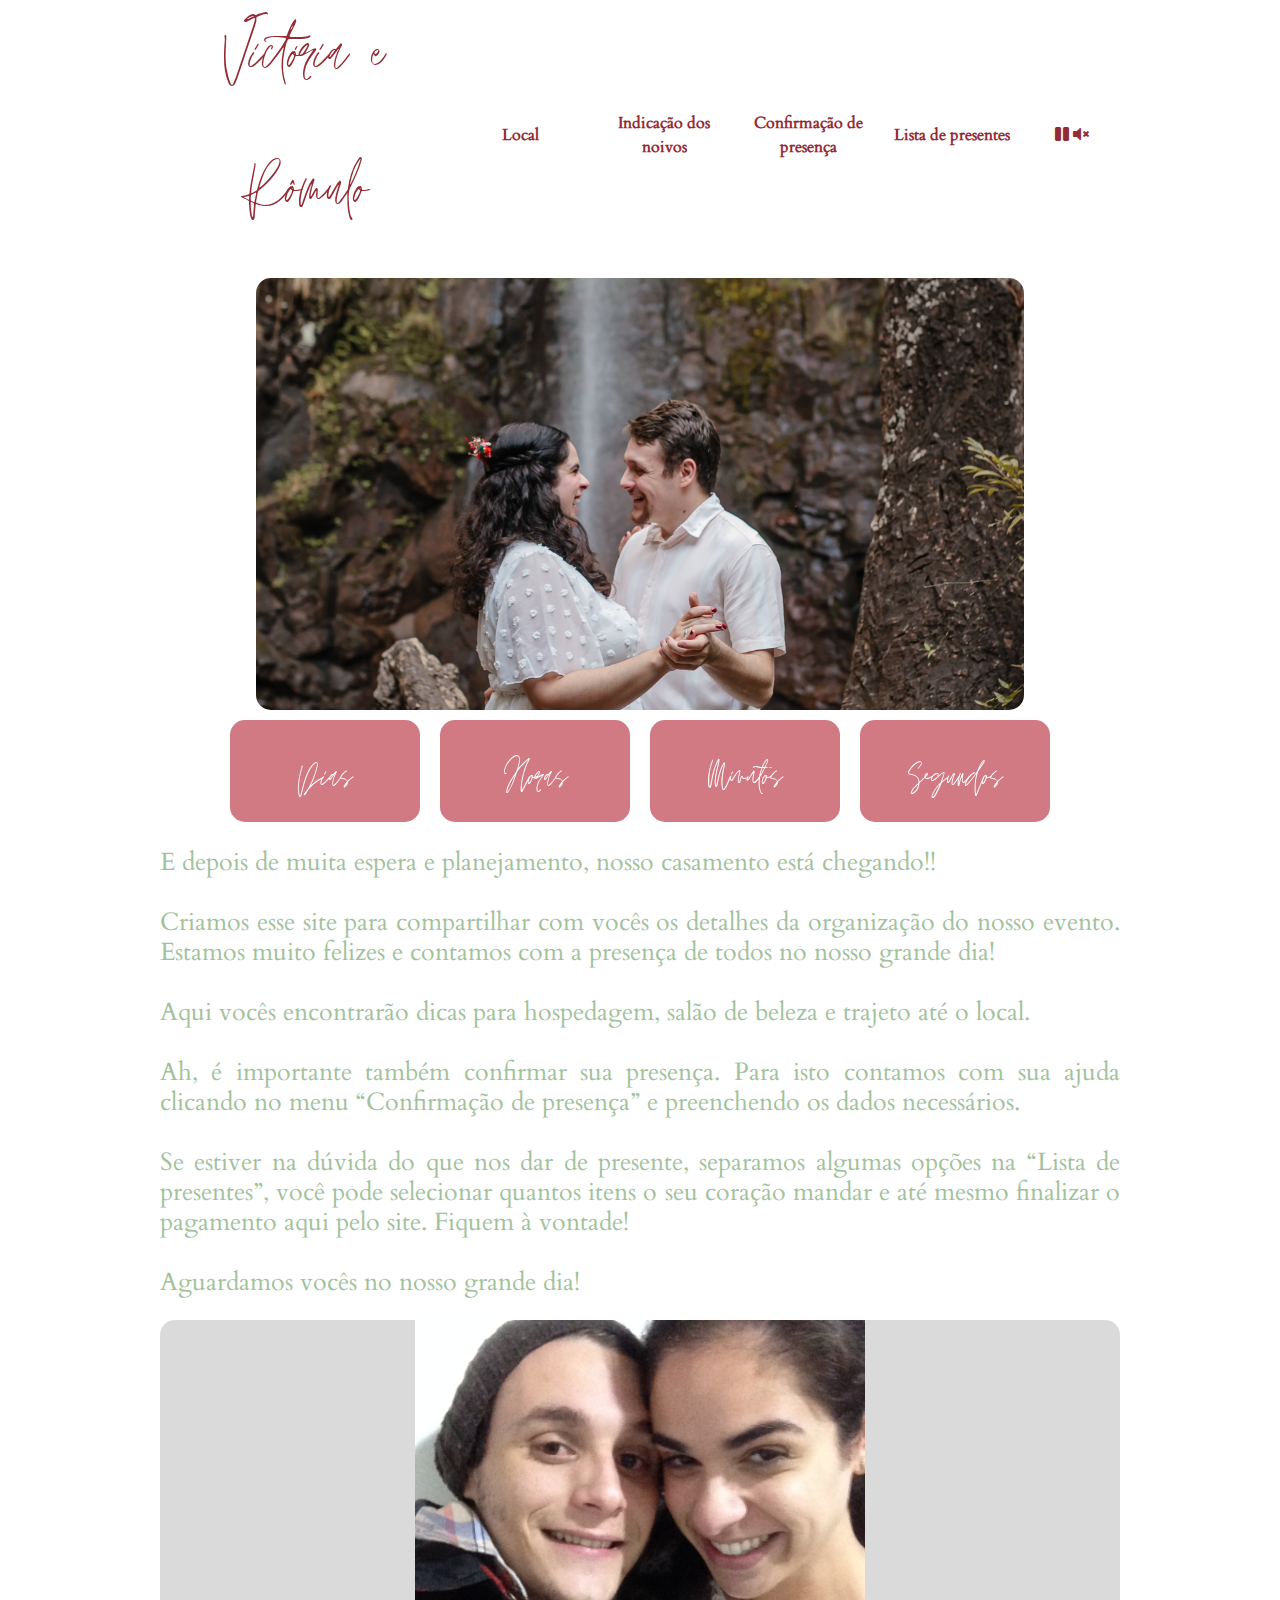
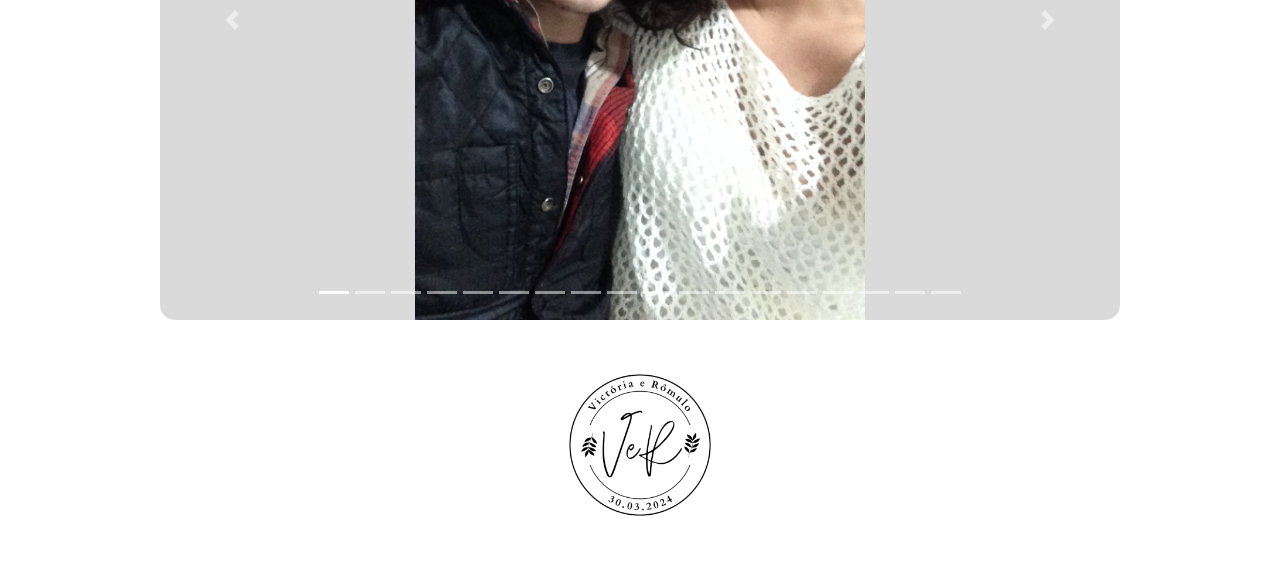
==== commit e7af382f: "fix play" ====
--- a/index.html
+++ b/index.html
@@ -34,8 +34,8 @@
               <label class="item-menu" onclick="showListaPresente()">Lista de presentes</label>
             </div>
             <div class="grid-item-menu">
-              <label onclick="play()"><i class="fas fa-play"></i></label>
-              <label onclick="pause()"><i class="fas fa-pause" style="display: none;"></i></label>
+              <label onclick="play()"><i class="fas fa-play" style="display: none;"></i></label>
+              <label onclick="pause()"><i class="fas fa-pause"></i></label>
               <label onclick="mute()"><i class="fas fa-volume-mute" ></i></label>
               <label onclick="volume()"><i class="fas fa-volume-up" style="display: none;"></i></label>
               <br>
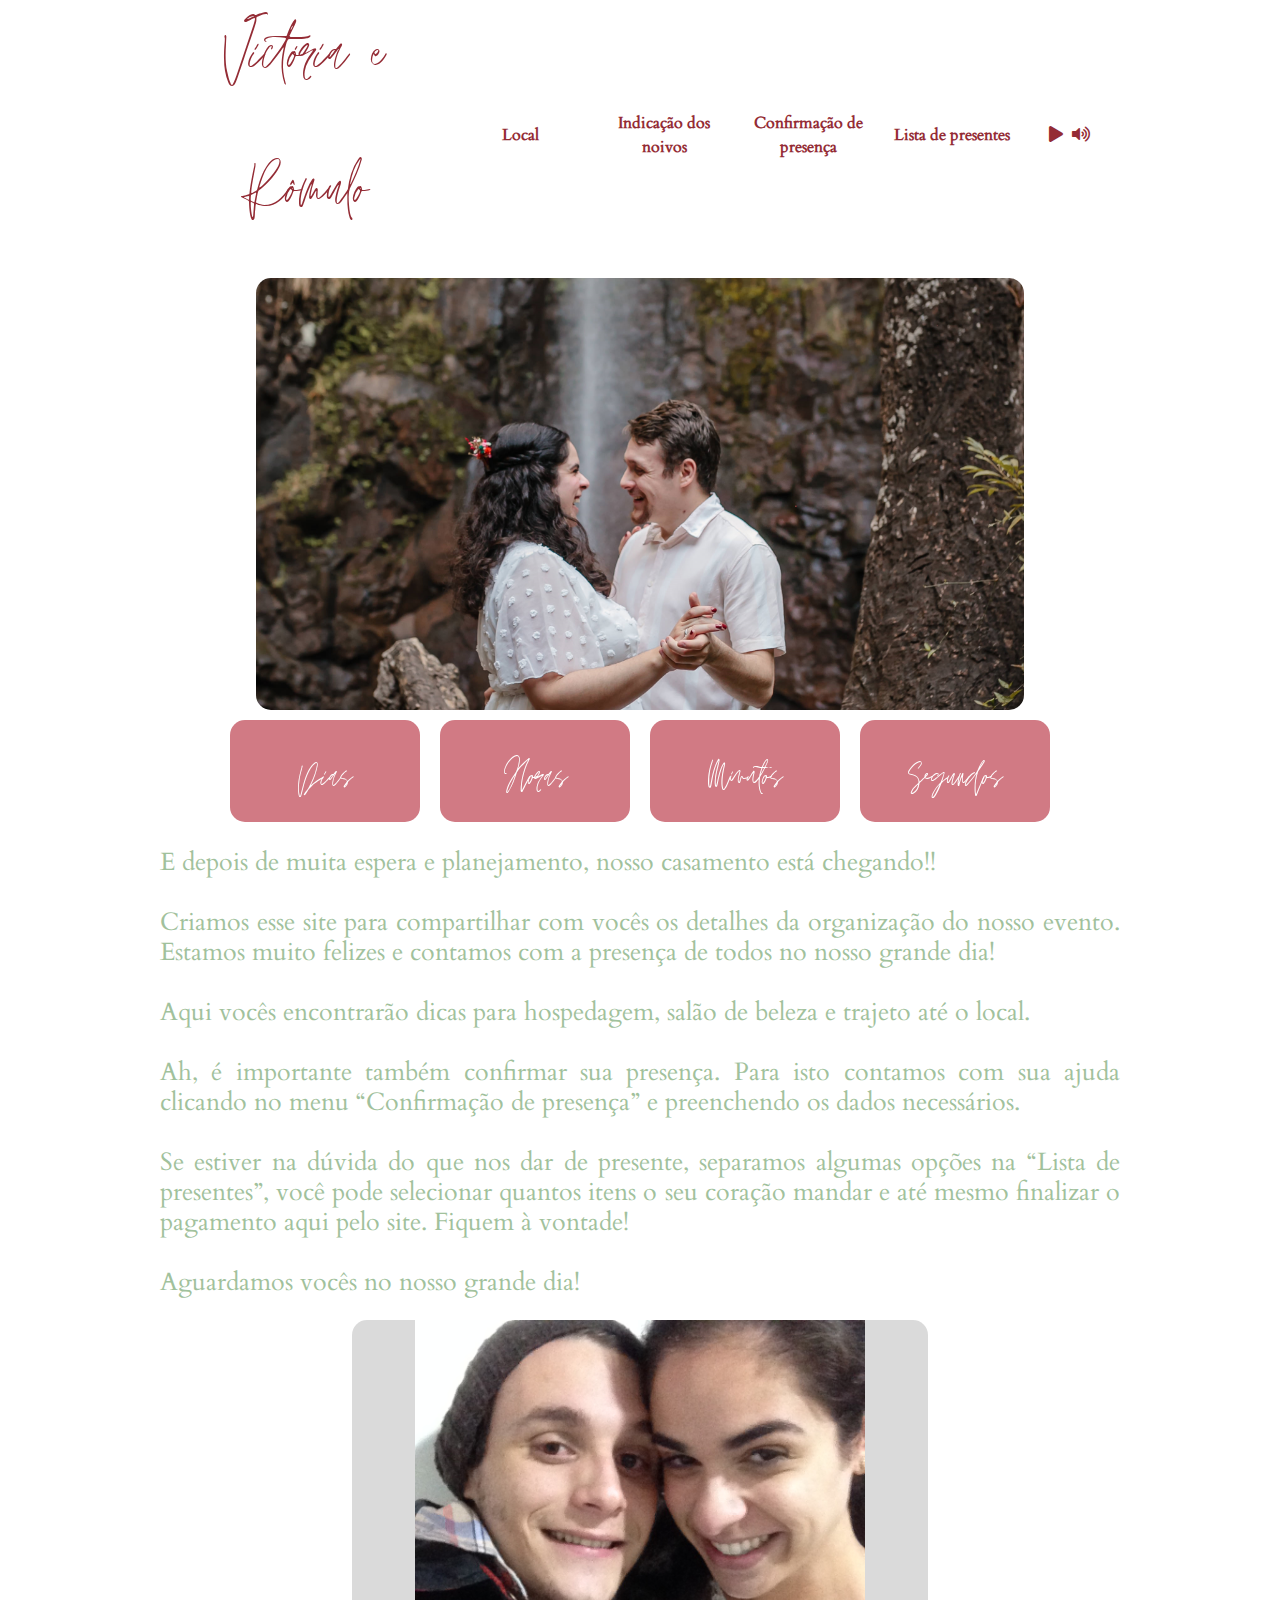
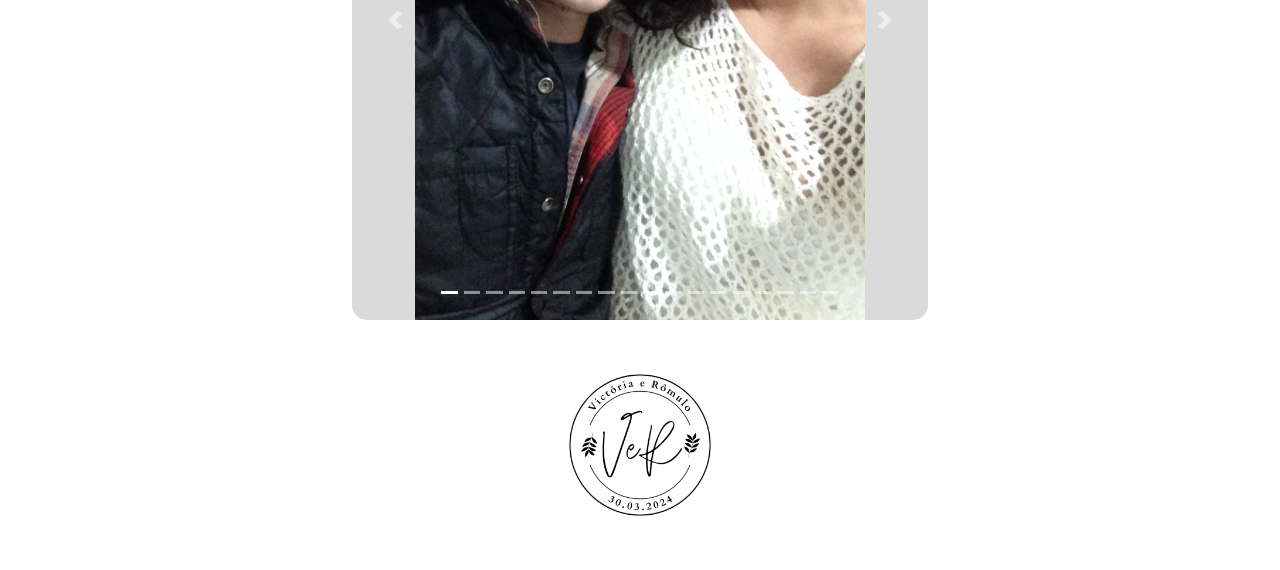
==== commit 497924d7: "fix padrinhos e player" ====
--- a/index.html
+++ b/index.html
@@ -6,13 +6,9 @@
   <title>Victória e Rômulo</title>
 
   <link rel="stylesheet" href="https://cdn.jsdelivr.net/npm/bootstrap@4.0.0/dist/css/bootstrap.min.css" integrity="sha384-Gn5384xqQ1aoWXA+058RXPxPg6fy4IWvTNh0E263XmFcJlSAwiGgFAW/dAiS6JXm" crossorigin="anonymous">
-  <script src="https://code.jquery.com/jquery-3.2.1.slim.min.js" integrity="sha384-KJ3o2DKtIkvYIK3UENzmM7KCkRr/rE9/Qpg6aAZGJwFDMVNA/GpGFF93hXpG5KkN" crossorigin="anonymous"></script>
-  <script src="https://cdn.jsdelivr.net/npm/popper.js@1.12.9/dist/umd/popper.min.js" integrity="sha384-ApNbgh9B+Y1QKtv3Rn7W3mgPxhU9K/ScQsAP7hUibX39j7fakFPskvXusvfa0b4Q" crossorigin="anonymous"></script>
-  <script src="https://cdn.jsdelivr.net/npm/bootstrap@4.0.0/dist/js/bootstrap.min.js" integrity="sha384-JZR6Spejh4U02d8jOt6vLEHfe/JQGiRRSQQxSfFWpi1MquVdAyjUar5+76PVCmYl" crossorigin="anonymous"></script>
   <link rel="stylesheet" href="//use.fontawesome.com/releases/v5.15.4/css/all.css">
 
   <link href="index.css" rel="stylesheet">
-  <script src="index.js"></script>
   <link href="imagens/favicon.ico" rel="icon">
 </head>
 <body>
@@ -34,12 +30,12 @@
               <label class="item-menu" onclick="showListaPresente()">Lista de presentes</label>
             </div>
             <div class="grid-item-menu">
-              <label onclick="play()"><i class="fas fa-play" style="display: none;"></i></label>
-              <label onclick="pause()"><i class="fas fa-pause"></i></label>
-              <label onclick="mute()"><i class="fas fa-volume-mute" ></i></label>
-              <label onclick="volume()"><i class="fas fa-volume-up" style="display: none;"></i></label>
+              <label onclick="play()"><i class="fas fa-play"></i></label>
+              <label onclick="pause()"><i class="fas fa-pause" style="display: none;"></i></label>
+              <label onclick="mute()"><i class="fas fa-volume-up"></i></label>
+              <label onclick="volume()"><i class="fas fa-volume-mute" style="display: none;"></i></label>
               <br>
-              <audio id="player" autoplay loop>
+              <audio id="player" loop>
                 <source src="musicas/playlist.mp3" type="audio/mpeg">
               </audio>
             </div>
@@ -315,6 +311,13 @@
         </div>
     </div>
 </body>
+
+<script src="https://code.jquery.com/jquery-3.2.1.slim.min.js" integrity="sha384-KJ3o2DKtIkvYIK3UENzmM7KCkRr/rE9/Qpg6aAZGJwFDMVNA/GpGFF93hXpG5KkN" crossorigin="anonymous"></script>
+<script src="https://cdn.jsdelivr.net/npm/popper.js@1.12.9/dist/umd/popper.min.js" integrity="sha384-ApNbgh9B+Y1QKtv3Rn7W3mgPxhU9K/ScQsAP7hUibX39j7fakFPskvXusvfa0b4Q" crossorigin="anonymous"></script>
+<script src="https://cdn.jsdelivr.net/npm/bootstrap@4.0.0/dist/js/bootstrap.min.js" integrity="sha384-JZR6Spejh4U02d8jOt6vLEHfe/JQGiRRSQQxSfFWpi1MquVdAyjUar5+76PVCmYl" crossorigin="anonymous"></script>
+
+<script src="index.js"></script>
+
 <footer>
     <img src="imagens/cropped-V-R.png">
 </footer>
--- a/index.css
+++ b/index.css
@@ -199,14 +199,41 @@
   padding: 0;
   margin: 0;
 }
+
+@media (max-width: 600px) {
+  #carouselExampleIndicators{
+    width: 90%;
+    height: 300px;
+  }
+  .imagem_slides{
+    height: 300px;
+  }
+}
+
+@media (min-width: 600px) {
+  #carouselExampleIndicators{
+    width: 60%;
+    height: 600px
+  }
+  .imagem_slides{
+    height: 600px;
+  }
+}
+
+#carouselExampleIndicators{
+  border-radius: 15px;
+  text-align: center;
+  align-items: center;
+  margin: auto;
+}
+
 .imagem_slides{
   background-repeat: no-repeat;
   background-position: center;
   background-size: contain;
-  width: 100%;
-  height: 600px;
   background-color: rgba(128, 128, 128, 0.295);
   border-radius: 15px;
+
 }
 
 
